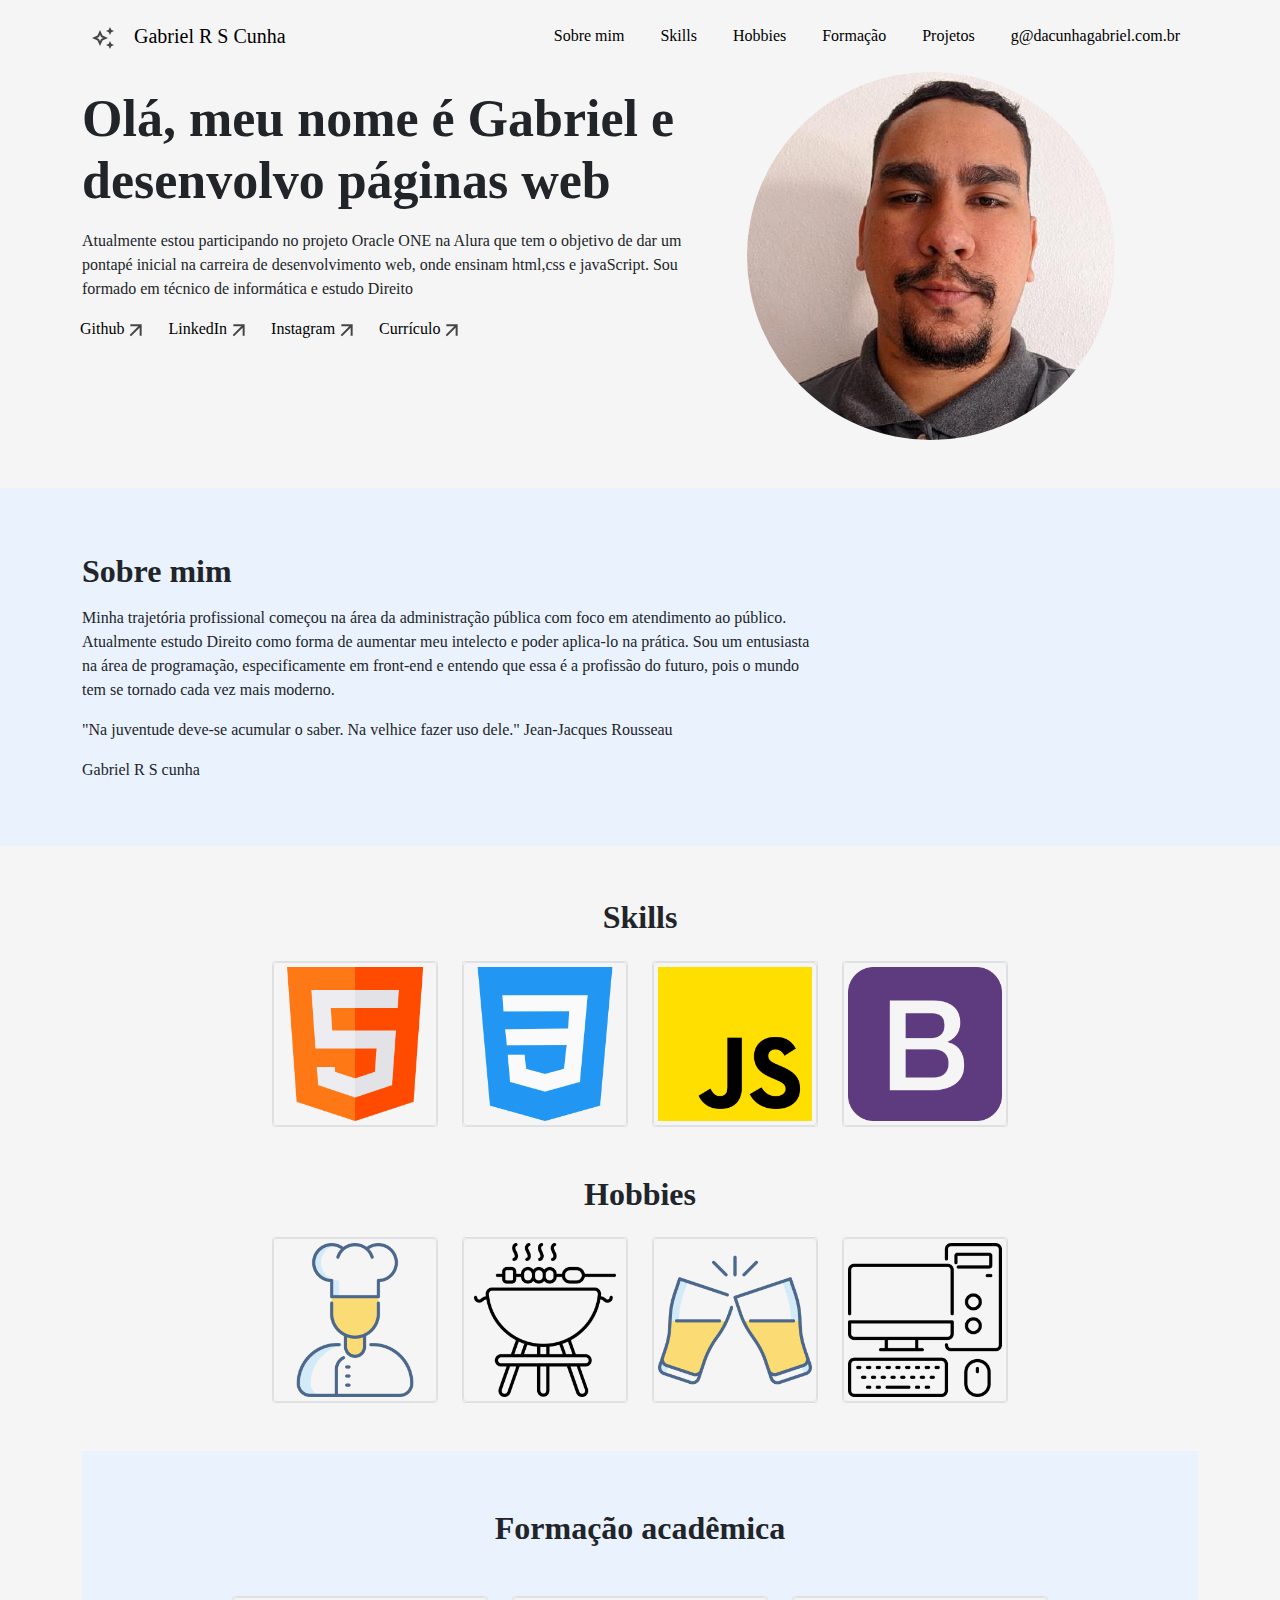
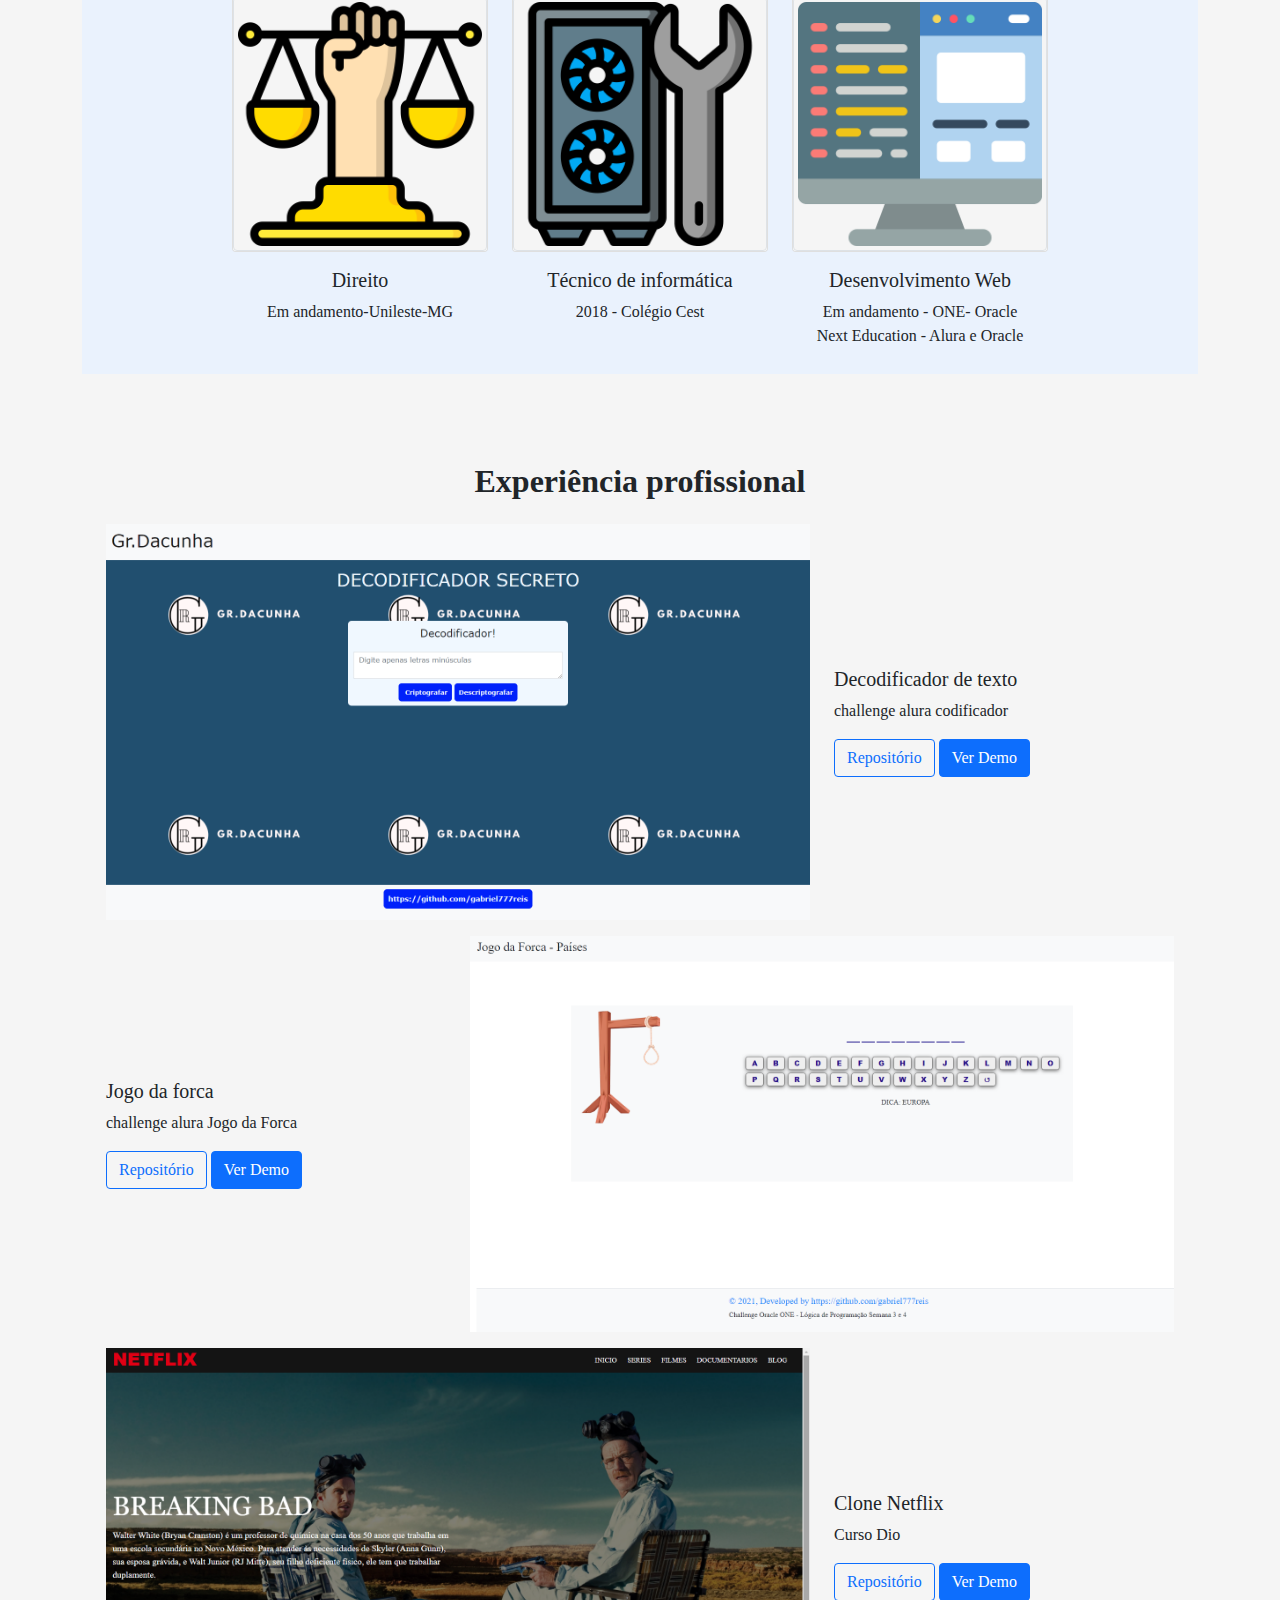
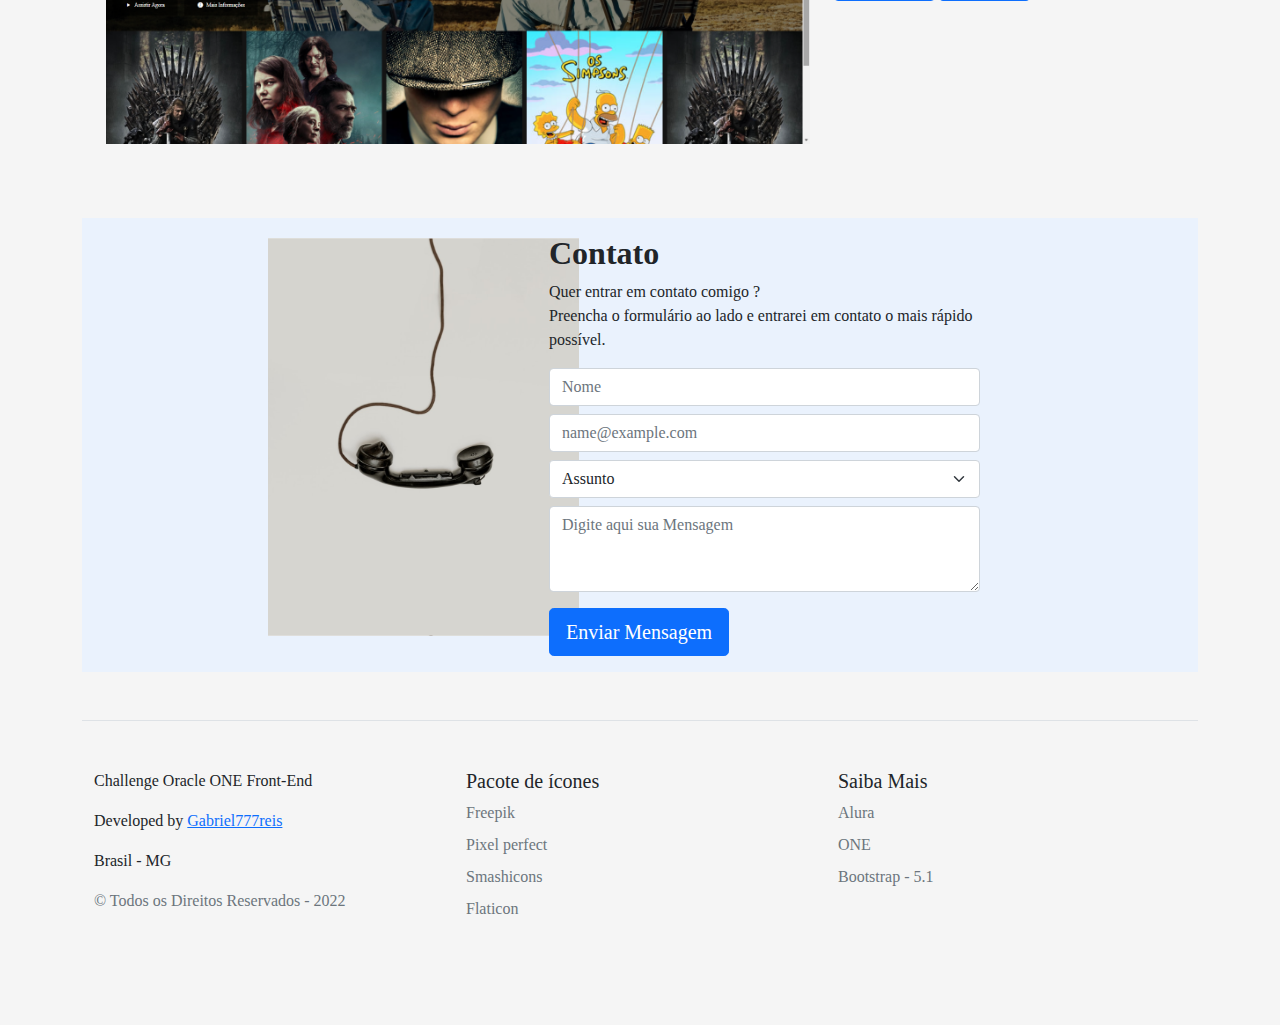
==== index.html @ b2820afa "primeiro commit, todo o projeto" ====
<!DOCTYPE html>
<html lang="pt-br">
<head>
    <meta charset="UTF-8">
    <meta http-equiv="X-UA-Compatible" content="IE=edge">
    <meta name="viewport" content="width=device-width, initial-scale=1.0">
        <!-- Bootstrap -->
    <link rel="stylesheet" href="bootstrap-5.1.3-dist/css/bootstrap.min.css"> 
    <link rel="stylesheet" href="https://cdn.jsdelivr.net/npm/bootstrap-icons@1.8.1/font/bootstrap-icons.css">
    <link rel="icon" href="/docs/5.1/assets/img/favicons/favicon.ico">

    <link rel="stylesheet" href="style.css">

    <title>My PortFolio</title>

</head>
<body>
    
    <nav  class="navbar navbar-expand-lg  sticky-top  my-2  " id="navbar-fixa" >

        <div class="container ">
           
                <a class="navbar-brand" href="#">
                    <img  src="img/Group.svg" alt="">
                </a>
                <a class="navbar-brand" href="#">Gabriel R S Cunha</a>

                <button class="navbar-toggler" type="button" data-bs-toggle="collapse" data-bs-target="#navbarNavAltMarkup" aria-controls="navbarNavAltMarkup" aria-expanded="false" aria-label="Toggle navigation">
                <span class="navbar-toggler-icon"><i class="bi bi-three-dots"></i></span>
                </button>   
         
          
                <div class="collapse navbar-collapse justify-content-md-end" id="navbarNavAltMarkup">
                        <div class="navbar-nav">
                    
                        
                        <a class="nav-link" href="#sobre">Sobre mim</a>
                        <a class="nav-link" href="#card-skills">Skills</a>
                        <a class="nav-link" href="#card-skills">Hobbies</a>
                        <a class="nav-link" href="#formacao">Formação</a>
                        <a class="nav-link" href="#experiencia-proficional">Projetos</a>
                        <a class="nav-link" href="#formulario">g@dacunhagabriel.com.br</a>
                        
                    
                        </div>
                    </div>
            
                 
        </div>
    </nav>

<!-- inicio da apresentaão  -->

     <div class="container ">

        <div class="row ">
             
                    <div class="col-md-7">
                            <p >
                            <h1 style="font-weight:bold; font-size: 52px;">Olá, meu nome é Gabriel  e desenvolvo páginas web</h1>
                            </p>

                            <p>
                             Atualmente estou participando no projeto Oracle ONE na Alura que tem o objetivo de dar um pontapé inicial na carreira de desenvolvimento web, onde ensinam html,css e javaScript. Sou formado em técnico de informática e estudo Direito
                            </p>
                  
                    <div class="row ">
                        <div class="col-sm-12 p-0">
                            <ol class="lista_links ">

                                <li><a href="https://github.com/gabriel777reis">Github</a><img src="img/arrow_back_black_24dp 1.svg"></li>
                                <li><a href="https://www.linkedin.com/in/gr-dacunha-587b9a209/">LinkedIn</a><img src="img/arrow_back_black_24dp 1.svg"></li>
                                <li><a href="https://www.instagram.com/gr.dacunha/">Instagram</a><img src="img/arrow_back_black_24dp 1.svg"></li>
                                <li><a href="curriculo.html">currículo</a><img src="img/arrow_back_black_24dp 1.svg"></li>
                                                        
                            </ol>
                        </div>
                    </div>
                            
                          
                    </div>
            
                    <div class="col-sm-5  ">
                        <img src="img/foto-perfil.jfif"   id="apresentacao-img">

                    </div>
        </div>
     
    </div>  

      <!-- inicio do sobre -->
      <div class=" container-fluid  my-5 py-5 sobre_mim" id="sobre">

        <div class="container">
           <div class="row  ">  

            
                    <div class="col-md-8  ">
                       
                        <p><h3 class="mt-1 ">Sobre mim</h3></p>
                        <p >
                            Minha trajetória profissional começou na área da administração pública com foco em atendimento ao público.
                             Atualmente estudo Direito como forma de aumentar meu intelecto e poder aplica-lo na prática. Sou um entusiasta na área de programação,
                             especificamente em front-end e entendo que essa é a profissão do futuro, pois o mundo tem se tornado cada vez mais moderno.


                        </p>
                        <p>
                            
                        "Na juventude deve-se acumular o saber. Na velhice fazer uso dele."
                        Jean-Jacques Rousseau
                        </p>
                        <p>
                            Gabriel R S cunha
                        </p>
                   
                    </div>

            </div>
        </div>    
    </div>  


    <!-- inicio do card skills -->
    <div class="container  my-5  card-skills" id="card-skills">
      
       
            <div class="row text-center">
                <div class="col-12  ">
                    <h3 class="mb-4 mt-1 ">Skills</h3>
                </div>   
            </div>
        
        
            <div class="row justify-content-md-center " >

            
                <div class="col-sm-2 " >  
                    <div class="card ">
                        <img src="img/html-5.png" alt=""class="img-thumbnail">
                    </div>
                </div>

                <div class="col-sm-2">  
                    <div class="card">
                        <img src="img/css-3.png" alt=""class="img-thumbnail">
                    </div>
                </div>

                <div class="col-sm-2">  
                    <div class="card">
                        <img src="img/js.png" alt=""class="img-thumbnail">
                    </div>
                </div>

                <div class="col-sm-2">  
                    <div class="card">
                        <img src="img/bootstrap.png" alt=""class="img-thumbnail">
                    </div>
                </div>

        
            </div>
        
            
                <!--inicio do card hobbies -->
            
             <div class="hobbies">
                    <div class="row text-center">
                        <div class="col-12  ">
                            <h3 class="my-4 mt-5 ">Hobbies</h3>
                        </div>   
                    </div>
                
                    <div class="row  justify-content-md-center">

                        

                        
                            <div class="col-sm-2">  
                                <div class="card">
                                    <img src="img/chefe-de-cozinha.png" alt="" class="img-thumbnail">
                                </div>
                            </div>

                            <div class="col-sm-2">  
                                <div class="card">
                                    <img src="img/churrasco.png" alt="" class="img-thumbnail">
                                </div>
                            </div>

                            <div class="col-sm-2">  
                                <div class="card">
                                    <img src="img/felicidades.png" alt="" class="img-thumbnail">
                                </div>
                            </div>

                            <div class="col-sm-2">  
                                <div class="card">
                                    <img src="img/computador.png" alt=" " class="img-thumbnail">
                                </div>
                            </div>

                
                    
                </div>           

            </div> <!-- fim do container geral dos card -->


  <!-- formacao academica  -->
  
    <div class="container-fluid  my-5  " id="formacao">
        <div class="row justify-content-md-center ">
        
        <div class="row">
            <div class="col-12 ">
                <h3 class="my-5 ">Formação acadêmica</h3>
            </div>   
        </div>
           

                 
                <div class="col-sm-3">  
                    <div class="card">
                        <img src="img/balancas.png" alt="" class="img-thumbnail">
                    </div>

                    <div class="card-body">
                       
                        <h5 class="card-title">Direito</h5>
                        <p class="card-text">Em andamento-Unileste-MG</p>
                        
                        
                    </div>
                </div>
    
                <div class="col-sm-3">  
                    <div class="card">
                        <img src="img/torre-de-pc.png" alt="" class="img-thumbnail">
                    </div>

                    <div class="card-body" >
                       
                        <h5 class="card-title"> Técnico de informática </h5>
                        <p class="card-text">2018 - Colégio Cest</p>
                        
                    </div>

                </div>
    
                <div class="col-sm-3">  
                    <div class="card">
                        <img src="img/desenvolvimento-web.png" alt="" class="img-thumbnail">
                    </div>

                    <div class="card-body">
                       
                        <h5 class="card-title">Desenvolvimento Web</h5>
                        <p class="card-text">Em andamento - ONE- Oracle Next Education - Alura e Oracle</p>
                        
                    </div>
                </div>
    

        </div>

    </div>     <!--  fim da fiv container formacao proficional  -->
   
   <!--topico de experiencia proficional   -->
    
   <div class="container p-4 title-experiencia" id="experiencia-proficional">
        
        <div class="row text-center">
            <div class="col-12 my-3">
                <h3>Experiência profissional</h3>
            </div>
        </div>
        
        <div class="row mb-3">
              
            <div class="col-md-8">
                <img src="img/decodificador.png" alt="" class="img-fluid">
            </div>

            <div class="col-md-4 m-auto">
               
                <h5>Decodificador de texto</h5>
                <p>challenge alura codificador</p>
                <a class="btn btn-outline-primary " href="https://github.com/gabriel777reis/challenge_oracleOne">Repositório</a>
                <a  class="btn btn-primary" href="https://gabriel777reis.github.io/challenge_oracleOne/">Ver Demo</a>

            </div>

        </div>

        <div class="row mb-3">
            
            <div class="col-md-4 m-auto">
               
                <h5>Jogo da forca </h5>
                <p>challenge alura Jogo da Forca</p>
                <a class="btn btn-outline-primary " href="https://github.com/gabriel777reis/Challenge-Oracle-ONE-jogo-da-forca">Repositório</a>
                <a  class="btn btn-primary" href="https://gabriel777reis.github.io/Challenge-Oracle-ONE-jogo-da-forca/">Ver Demo</a>

            </div>

            <div class="col-md-8 ">
                <img src="img/forca.png" alt="" class="img-fluid">
            </div>

           

        </div>

        <div class="row ">
              
            <div class="col-md-8 ">
                <img src="img/clone-netflix.png" alt="" class="img-fluid">
            </div>

            <div class="col-md-4 m-auto">
               
                <h5>Clone Netflix</h5>
                <p>Curso Dio</p>
                <a class="btn btn-outline-primary " href="https://github.com/gabriel777reis/clonenetflix">Repositório</a>
                <a  class="btn btn-primary" href="https://gabriel777reis.github.io/clonenetflix/">Ver Demo</a>
            </div>

        </div>

    </div>  

<!-- inicio do formulario -->
   

      
    <div class="container ">
       
        <form class="row  needs-validation " novalidate id="formulario" method="post" action="">

            <div class="row justify-content-md-center my-3">
                        
                        <div class="col-md-3 p-1">
                            <img src="img/imagem-contato.svg" alt="" class="img-formulario  "  >
                        </div>

                <div class="col-md-5 ">

                    <div class="row ">
                            <h3 class=" ">Contato</h3> 
                    
                        <div >
                            <p>Quer entrar em contato comigo ?<br> Preencha o formulário ao lado e entrarei em contato o mais rápido possível.</p>
                        </div>
                    </div>


                        <div class="mb-2">
                            
                            <input type="text" class="form-control" id="validationCustom01" placeholder="Nome"  required >
                        
                        </div>
                        <div class="mb-2">
                            
                            <input type="email" class="form-control" id="exampleFormControlInput1" placeholder="name@example.com" required>
                        </div>

                        <div class="mb-2">
                            <select type="checkbox" class="form-select" aria-label="Default select example">
                                <option selected>Assunto</option>
                                <option value="1">Duvidas</option>
                                <option value="2">Trabalho</option>
                                <option value="3">Outros</option>
                            </select>
                        </div>

                        <div class="mb-3">
                            
                            <textarea type="text" class="form-control" id="exampleFormControlTextarea1" rows="3" placeholder="Digite aqui sua Mensagem"></textarea>
                        </div>
                        
                            <div class="col-12">
                                <button class="btn btn-primary btn-lg" type="submit" value="Send email">Enviar Mensagem</button>
                                
                            </div>
                            
                 </div>

           </div>
        </form>
    </div>  



    <div class="container">
        <footer class="row row-cols-3 py-5 my-5 border-top">
          <div class="col">
           <p>Challenge Oracle ONE Front-End</p>
            <p>Developed by <a href="https://github.com/gabriel777reis"> Gabriel777reis</a></p>
            <p>Brasil - MG</p>
            <p class="text-muted justify-content-center">&copy;  Todos os Direitos Reservados - 2022 </p>
          
        </div>
      
        
      
          <div class="col">
            <h5>Pacote de ícones</h5>
            <ul class="nav flex-column">
              <li class="nav-item mb-2"><a href="https://www.flaticon.com/br/icones-gratis/html-5" class="nav-link p-0 text-muted"> Freepik</a></li>
              <li class="nav-item mb-2"><a href="https://www.flaticon.com/br/icones-gratis/html-5" class="nav-link p-0 text-muted">Pixel perfect</a></li>
              <li class="nav-item mb-2"><a href="https://www.flaticon.com/br/icones-gratis/escalas" class="nav-link p-0 text-muted"> Smashicons</a></li>
              <li class="nav-item mb-2"><a href="https://www.flaticon.com/br/" class="nav-link p-0 text-muted">Flaticon</a></li>
            </ul>
          </div>
      
          <div class="col">
            <h5>Saiba Mais</h5>
            <ul class="nav flex-column">
              <li class="nav-item mb-2"><a href="https://www.alura.com.br/" class="nav-link p-0 text-muted">Alura</a></li>
              <li class="nav-item mb-2"><a href="https://www.oracle.com/br/education/oracle-next-education/" class="nav-link p-0 text-muted">ONE</a></li>
              <li class="nav-item mb-2"><a href="https://getbootstrap.com/" class="nav-link p-0 text-muted">Bootstrap - 5.1</a></li>
              
            </ul>
          </div>
          
          
        </footer>
      </div>

    

   

    
 <!-- Inclui todos os plugins compilados (abaixo), ou inclua arquivos separadados se necessário -->
    <script  src="bootstrap-5.1.3-dist/js/bootstrap.bundle.min.js"></script>

    <script src="main.js"></script>
</body>
</html>
---- style.css ----
html, body{
    font-family: Raleway;
    background-color:#F5F5F5;
    padding: 0;
    margin: 0;
   
   

}


#navbar-fixa{
    background-color:#F5F5F5;
    
}

#navbar-fixa a {
    margin: 0 10px;

}



.navbar-nav a{
    color: black;
   
}

.navbar-brand{
    color: black;
}


#apresentacao-img{
    border-radius: 200px;
        width: 368px;
        height: 368px;
    
}

.lista_links{
    display: flex;
    list-style-type: none;
    padding: 0;  
   
}

.lista_links li{
    margin: 0 10px;
    padding: 0;
    text-transform: capitalize;
}

.lista_links a{
    text-decoration: none;
    color: black;
}


.lista_links li:hover{
    background-color: #EAF2FD;
    ;
}



.sobre_mim {
    background: #EAF2FD;
   
    
     
}




.card-skills img{
    background-color:#F5F5F5;
    
}

#formacao{

    padding: 10px;
    text-align: center;
    background: #EAF2FD;
}



.title-experiencia .button{
    width: 100px;
    color: red;
}



#formulario{

    margin-top: 50px;
    
    background: #EAF2FD;
}



h3{
    font-weight: bold;
    font-size: 32px;
}



.img-formulario {
    height: 398px;
    
}


/* 
footer{
    
    background-color: aqua;
} */
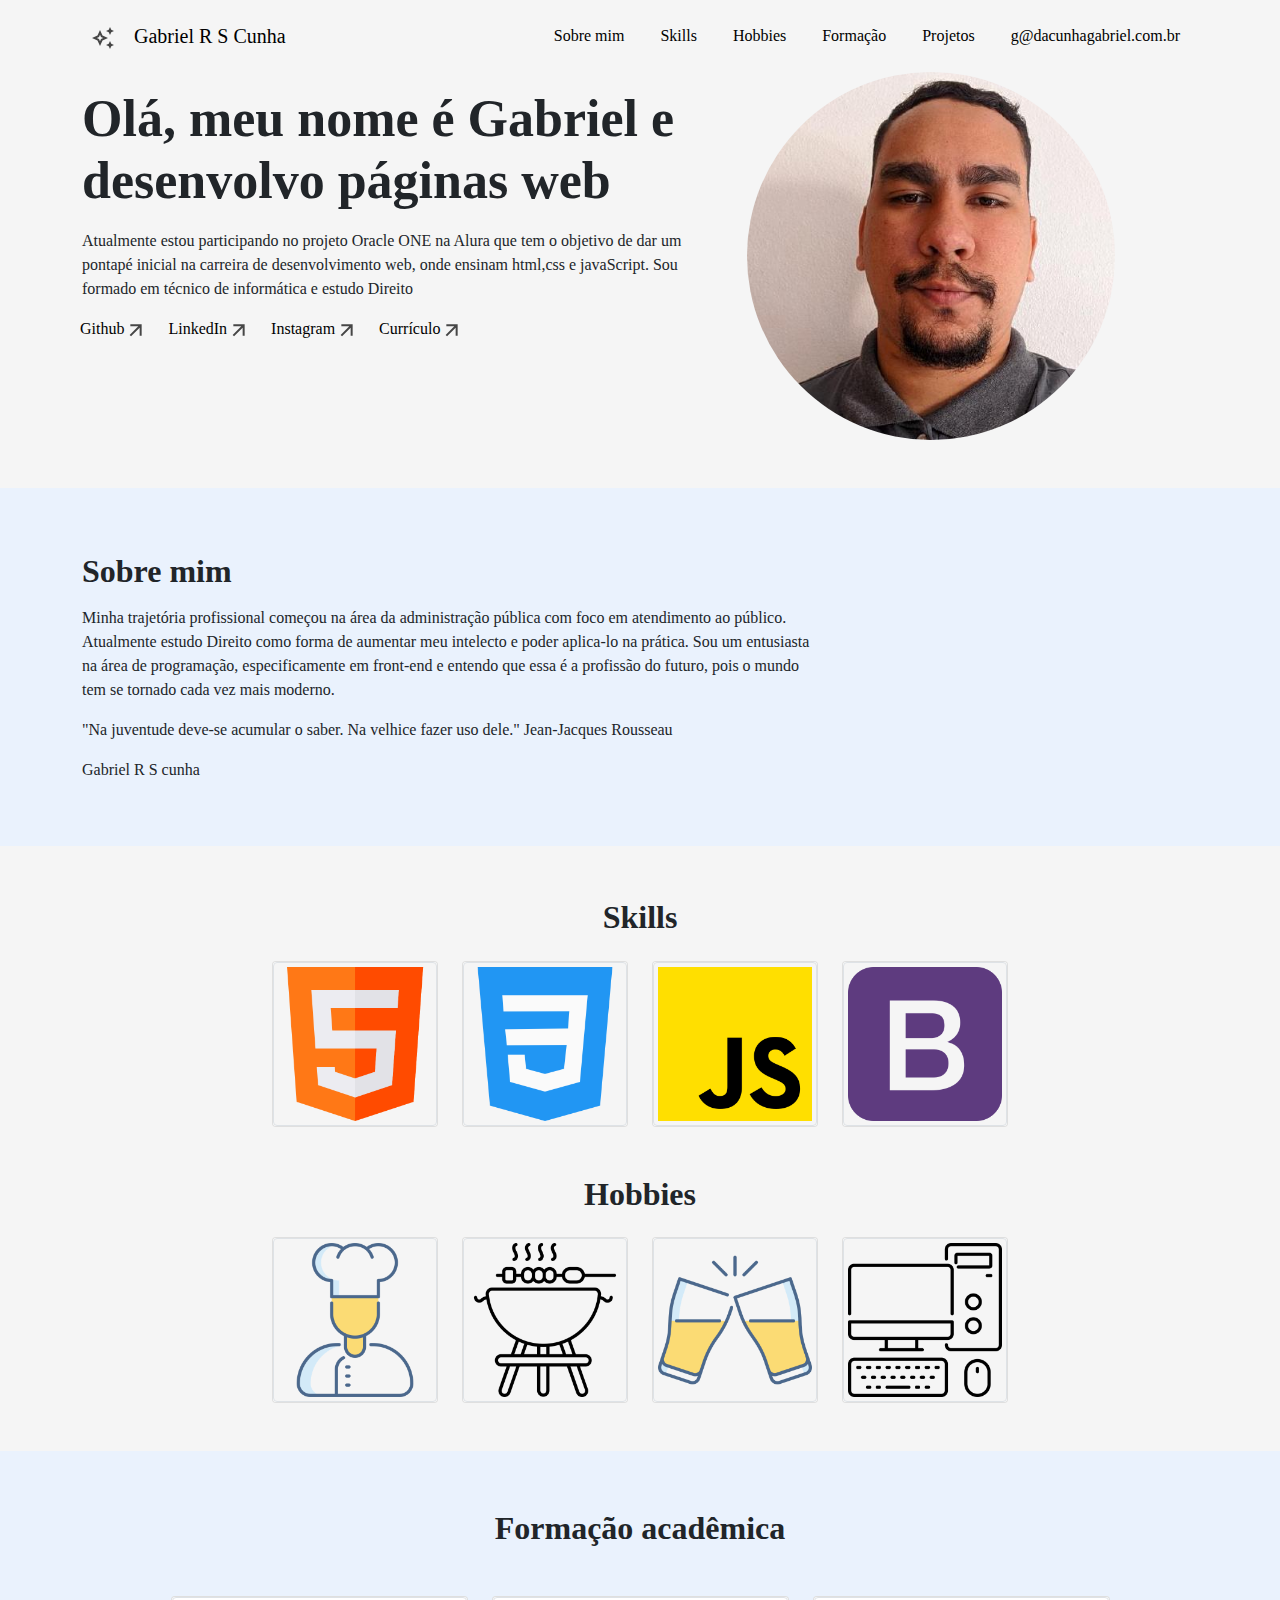
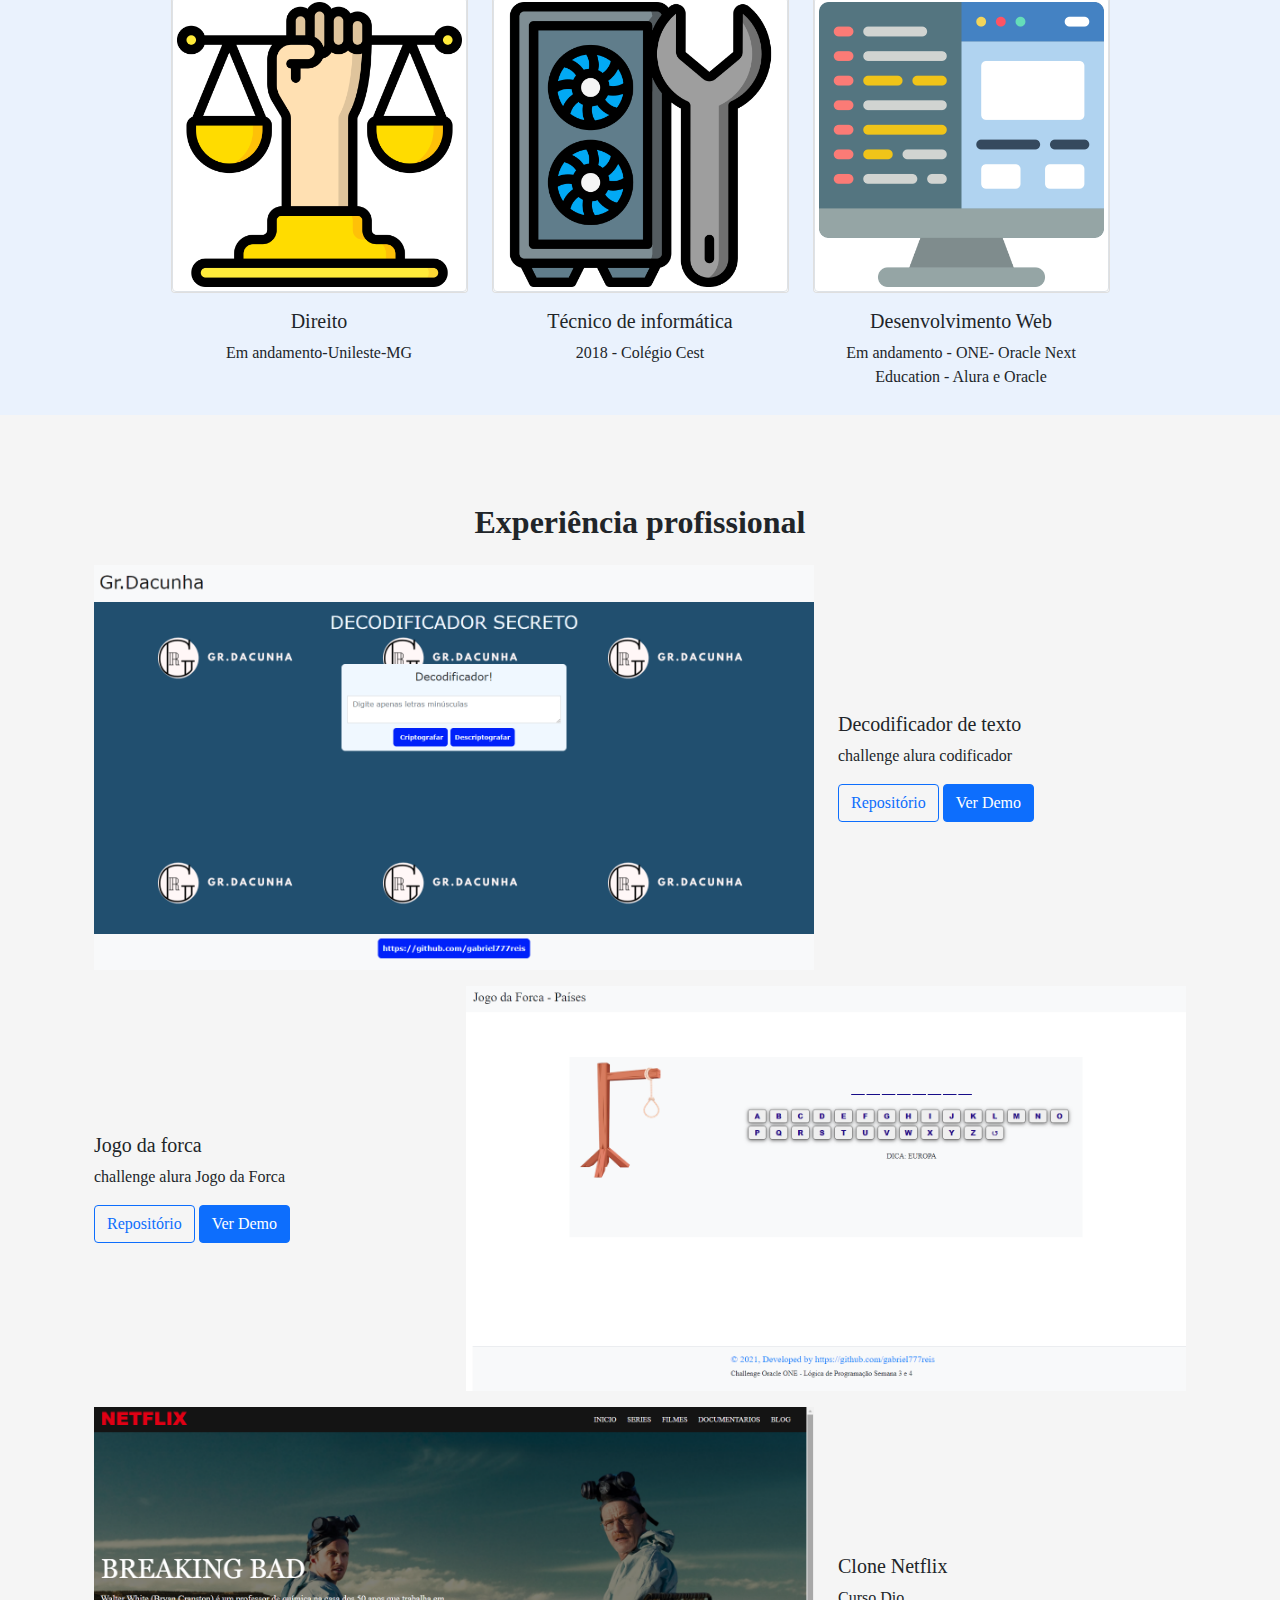
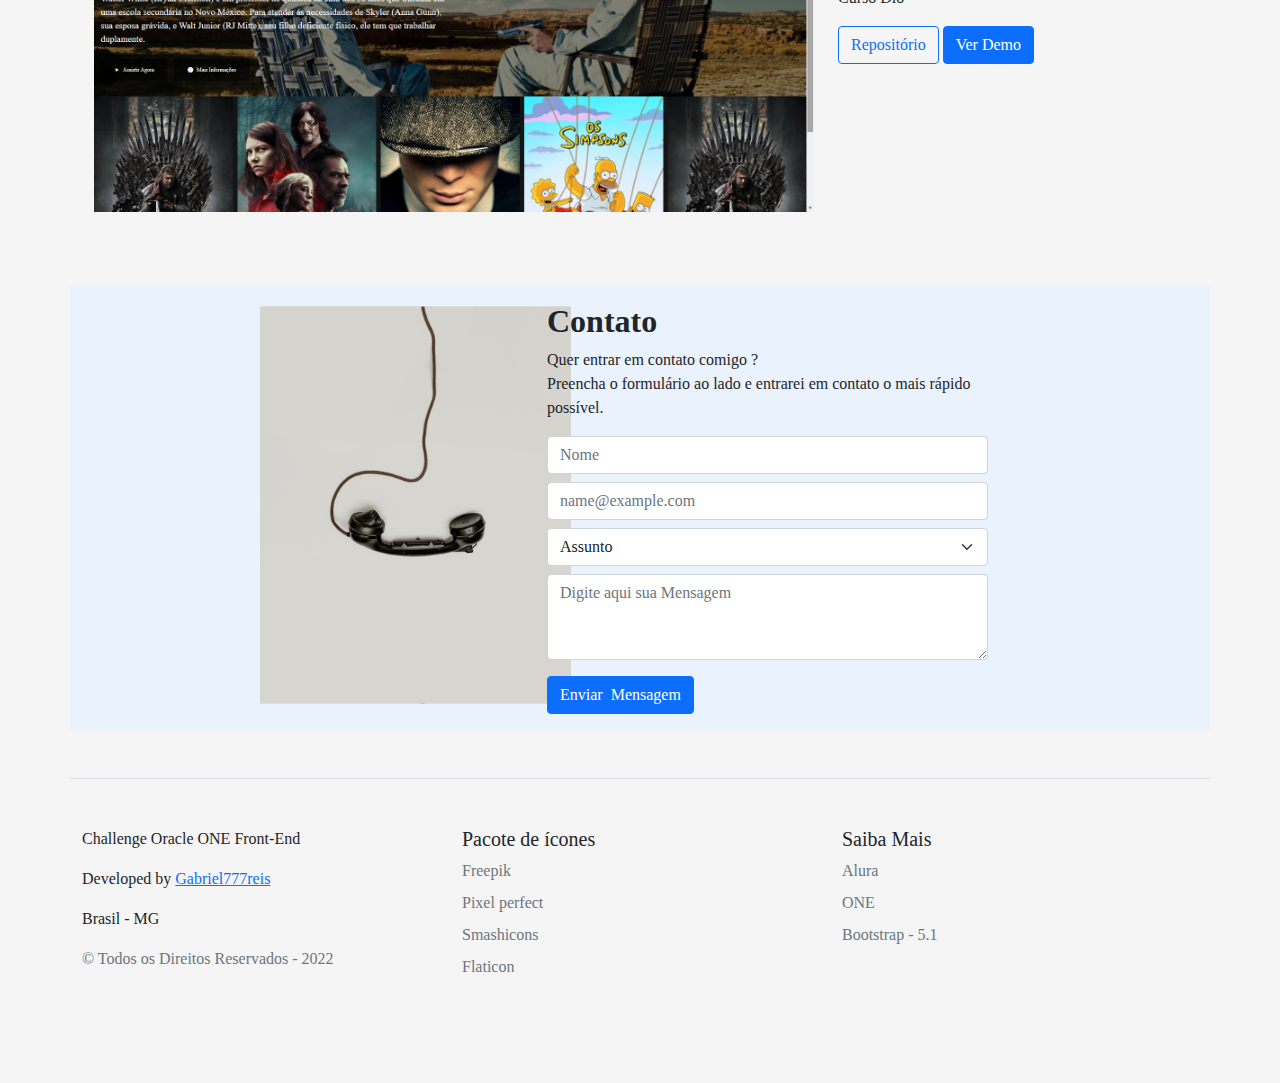
==== commit b757938e: "atualizacao de responsavidade, despositivo max-600" ====
--- a/index.html
+++ b/index.html
@@ -21,7 +21,7 @@
         <div class="container ">
            
                 <a class="navbar-brand" href="#">
-                    <img  src="img/Group.svg" alt="">
+                    <img  src="img/Group.svg" alt="" >
                 </a>
                 <a class="navbar-brand" href="#">Gabriel R S Cunha</a>
 
@@ -51,13 +51,13 @@
 
 <!-- inicio da apresentaão  -->
 
-     <div class="container ">
+     <div class="container titulo-ola">
 
         <div class="row ">
              
                     <div class="col-md-7">
                             <p >
-                            <h1 style="font-weight:bold; font-size: 52px;">Olá, meu nome é Gabriel  e desenvolvo páginas web</h1>
+                            <h1 style="font-weight:bold; " >Olá, meu nome é Gabriel  e desenvolvo páginas web</h1>
                             </p>
 
                             <p>
@@ -81,7 +81,7 @@
                     </div>
             
                     <div class="col-sm-5  ">
-                        <img src="img/foto-perfil.jfif"   id="apresentacao-img">
+                        <img src="img/foto-perfil.jfif"   id="apresentacao-img" >
 
                     </div>
         </div>
@@ -132,7 +132,7 @@
             </div>
         
         
-            <div class="row justify-content-md-center " >
+            <div class="row justify-content-md-center card-bloco1" >
 
             
                 <div class="col-sm-2 " >  
@@ -172,9 +172,7 @@
                         </div>   
                     </div>
                 
-                    <div class="row  justify-content-md-center">
-
-                        
+                    <div class="row  justify-content-md-center card-bloco2">
 
                         
                             <div class="col-sm-2">  
@@ -205,7 +203,9 @@
                     
                 </div>           
 
-            </div> <!-- fim do container geral dos card -->
+            </div> 
+            
+           </div> <!-- fim do container geral dos card -->
 
 
   <!-- formacao academica  -->
@@ -321,7 +321,7 @@
 
             <div class="col-md-4 m-auto">
                
-                <h5>Clone Netflix</h5>
+                <h5 >Clone Netflix</h5>
                 <p>Curso Dio</p>
                 <a class="btn btn-outline-primary " href="https://github.com/gabriel777reis/clonenetflix">Repositório</a>
                 <a  class="btn btn-primary" href="https://gabriel777reis.github.io/clonenetflix/">Ver Demo</a>
@@ -337,12 +337,12 @@
       
     <div class="container ">
        
-        <form class="row  needs-validation " novalidate id="formulario" method="post" action="">
+        <form class="row  needs-validation " novalidate id="formulario" method="POST" >
 
             <div class="row justify-content-md-center my-3">
                         
                         <div class="col-md-3 p-1">
-                            <img src="img/imagem-contato.svg" alt="" class="img-formulario  "  >
+                            <img src="img/imagem-contato.svg" alt="" class="img-formulario">
                         </div>
 
                 <div class="col-md-5 ">
@@ -358,17 +358,17 @@
 
                         <div class="mb-2">
                             
-                            <input type="text" class="form-control" id="validationCustom01" placeholder="Nome"  required >
+                            <input type="text" class="form-control" id="nomesobrenome" placeholder="Nome"  required >
                         
                         </div>
                         <div class="mb-2">
                             
-                            <input type="email" class="form-control" id="exampleFormControlInput1" placeholder="name@example.com" required>
+                            <input type="email" class="form-control" id="email" placeholder="name@example.com" required>
                         </div>
 
                         <div class="mb-2">
-                            <select type="checkbox" class="form-select" aria-label="Default select example">
-                                <option selected>Assunto</option>
+                            <select  class="form-select" aria-label="Default select example" id="assunto" required>
+                                <option selected disabled value="">Assunto</option>
                                 <option value="1">Duvidas</option>
                                 <option value="2">Trabalho</option>
                                 <option value="3">Outros</option>
@@ -376,24 +376,23 @@
                         </div>
 
                         <div class="mb-3">
-                            
-                            <textarea type="text" class="form-control" id="exampleFormControlTextarea1" rows="3" placeholder="Digite aqui sua Mensagem"></textarea>
+                            <textarea type="text" class="form-control" id="mensagem" rows="3" placeholder="Digite aqui sua Mensagem"></textarea>
                         </div>
                         
                             <div class="col-12">
-                                <button class="btn btn-primary btn-lg" type="submit" value="Send email">Enviar Mensagem</button>
-                                
+                                <input type="submit" value="Enviar  Mensagem" class="btn btn-primary"> 
                             </div>
                             
                  </div>
 
            </div>
         </form>
-    </div>  
-
-
-
-    <div class="container">
+   
+    </div>   <!-- fim da div container -->
+
+
+
+    <div class="container rodape">
         <footer class="row row-cols-3 py-5 my-5 border-top">
           <div class="col">
            <p>Challenge Oracle ONE Front-End</p>
--- a/style.css
+++ b/style.css
@@ -30,6 +30,9 @@
     color: black;
 }
 
+.titulo-ola h1{
+    font-size: 52px;
+}
 
 #apresentacao-img{
     border-radius: 200px;
@@ -117,9 +120,77 @@
 }
 
 
-/* 
-footer{
+@media screen and (max-width: 600px) { 
+  
+    .titulo-ola h1
+    {
+        font-size:26px;
+        width: 70%;
+    }
+
     
-    background-color: aqua;
-} */
+  
+    #apresentacao-img
+    
+    {
+        width: 300px;
+        height: 300px;
+        
+       
+        
+    }
+    
+    .card-bloco1 .col-sm-2 
+    {
+        width: 45%;
+        margin-bottom: 10px;
+       justify-content: none;
+       margin-left: 10px; 
+       
 
+    }
+
+   
+    .card-bloco2 .col-sm-2
+    {
+        width: 45%;
+        margin-bottom: 10px;
+       justify-content: none;
+       margin-left: 10px; 
+
+    }
+
+    
+    #formacao, #card-body, h5{
+        font-size: 80%;
+        margin: 0;
+    }
+
+    .card-text{
+        font-size: 80%;
+    }
+
+    .col-sm-3{
+        width: 30%;
+    }
+
+    #experiencia-proficional, h5{
+        width: 90%;
+        margin-top: 10px ;
+        
+    }
+
+    .title-experiencia{
+        margin: 0;
+        padding: 0;
+    }
+   
+    .img-formulario{
+        display: none;
+    }
+
+    .rodape{
+        width: 80%;
+    }
+}
+
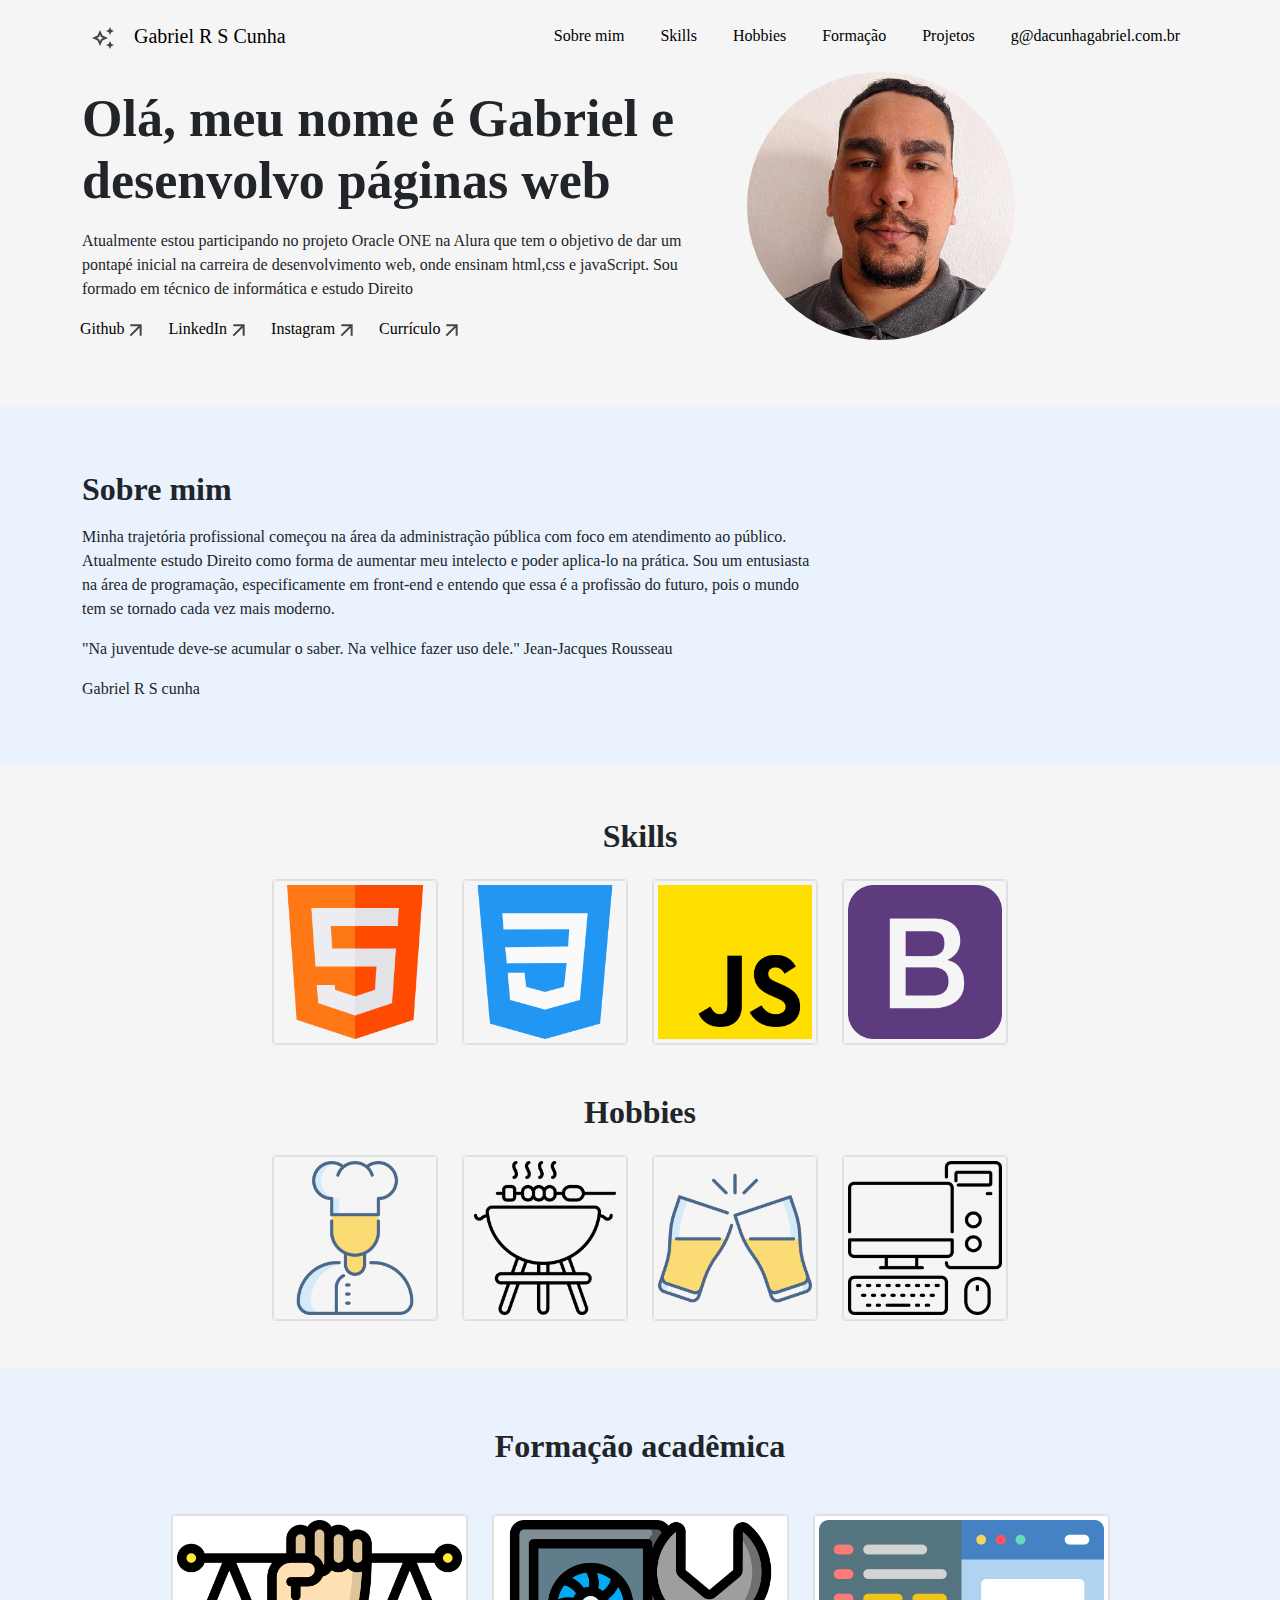
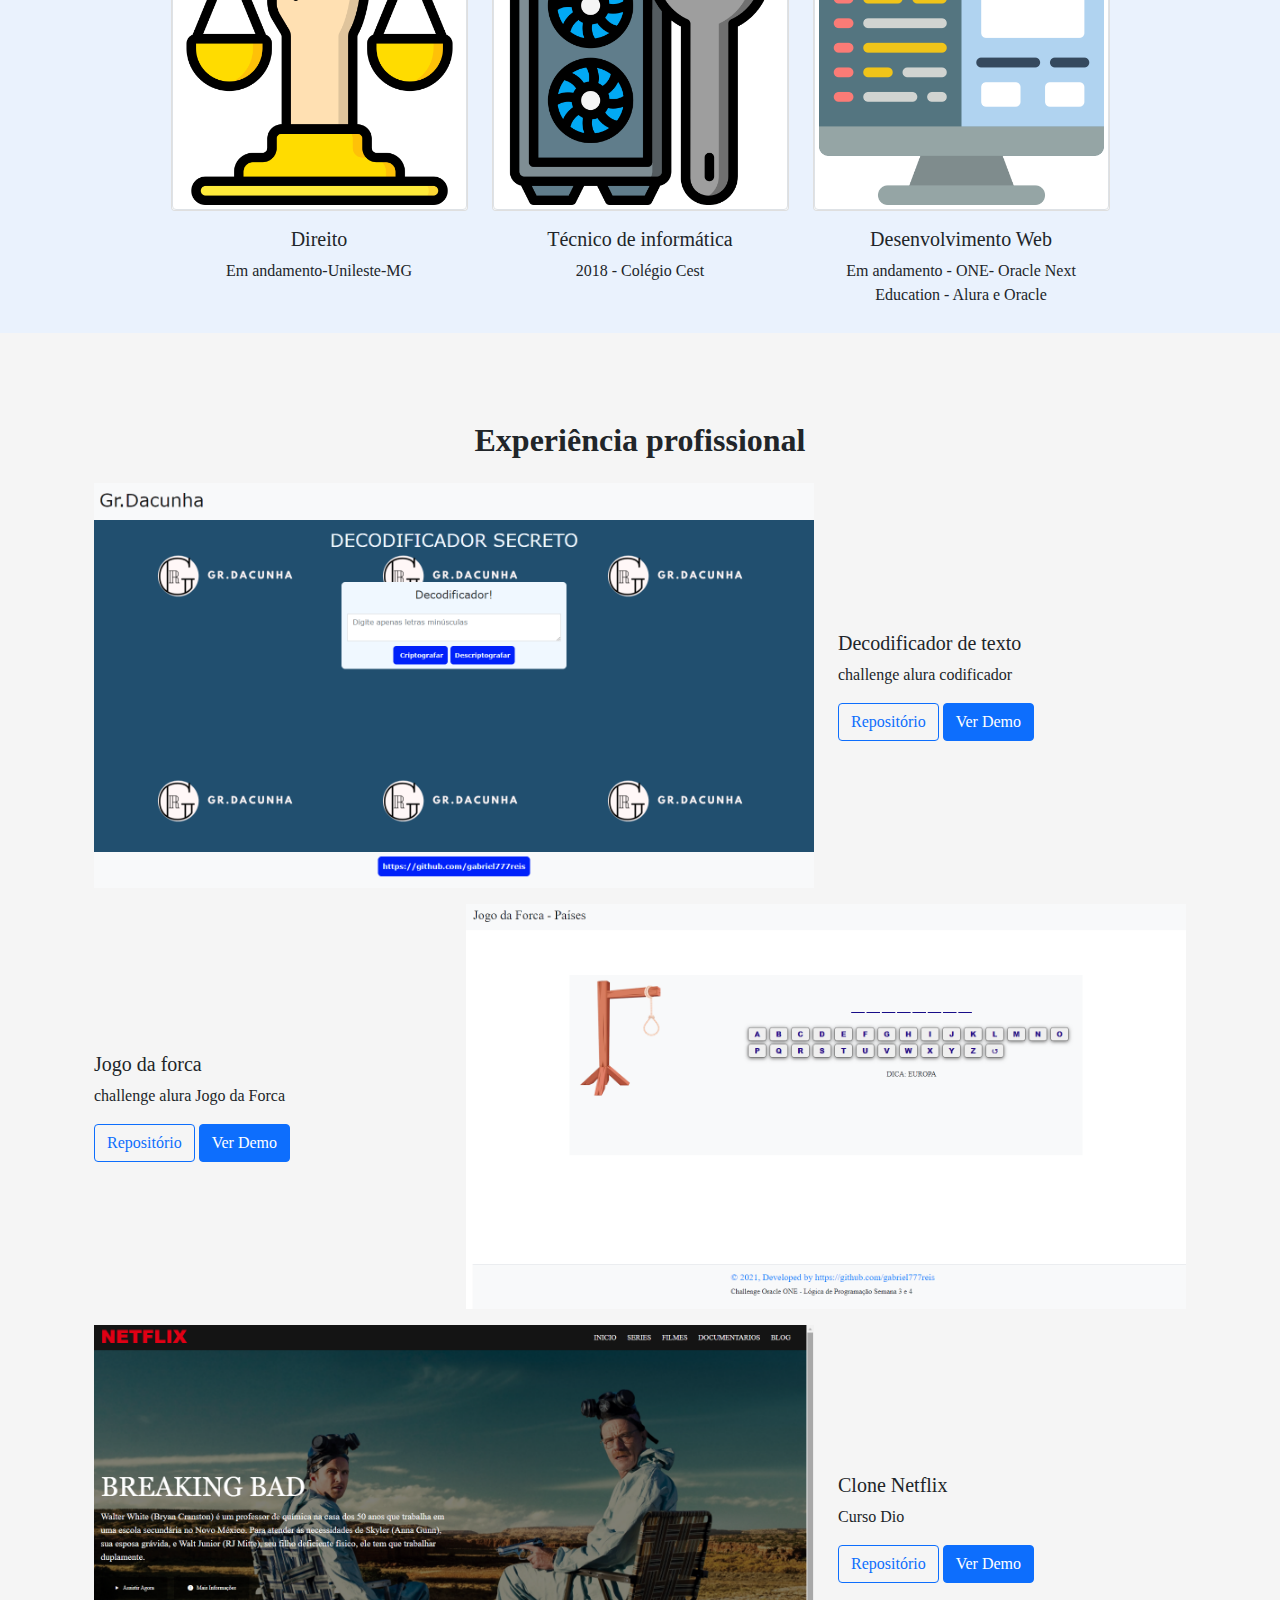
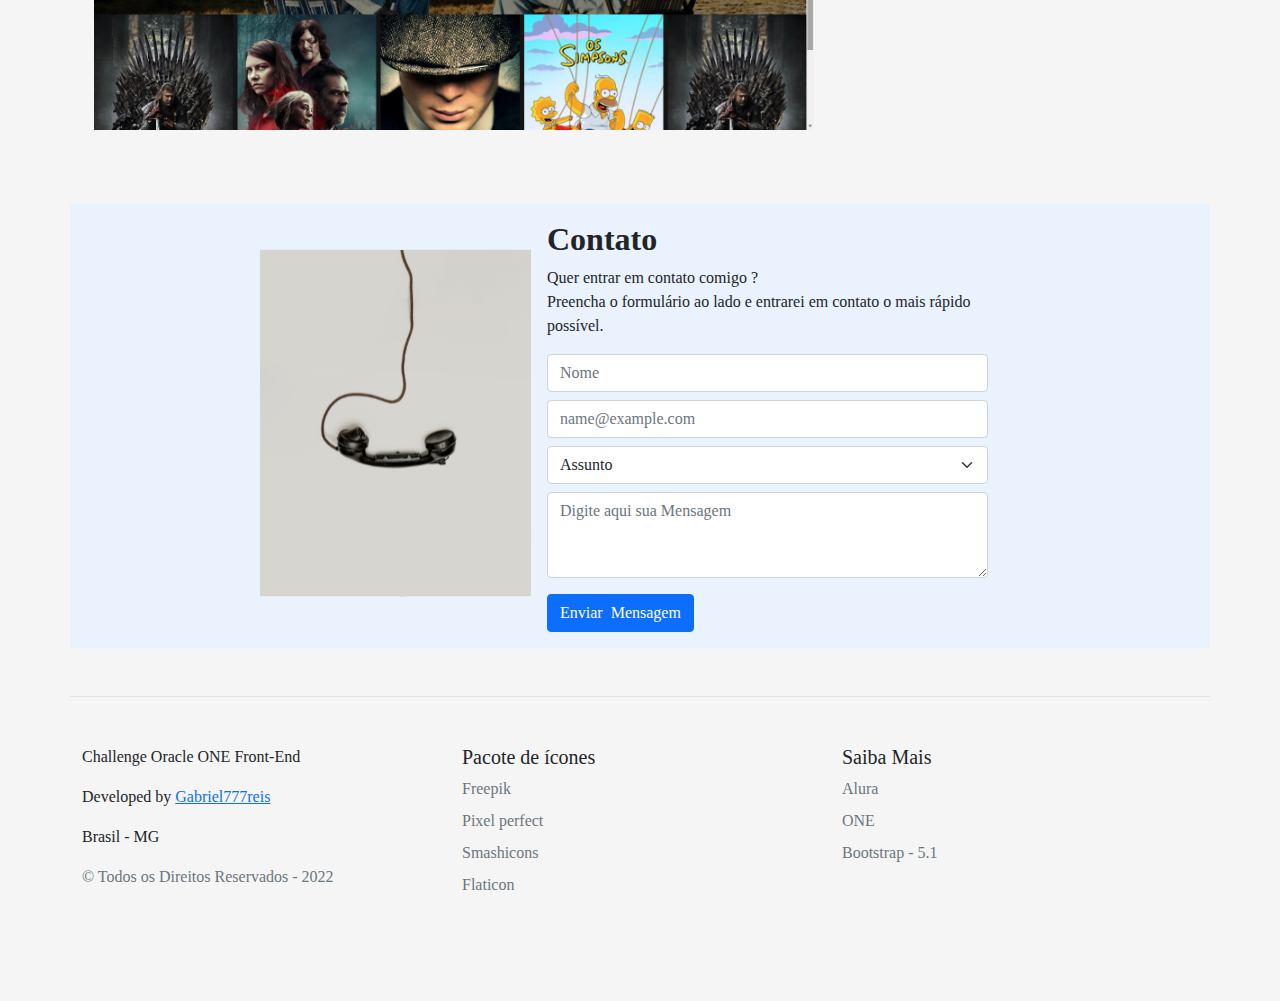
==== commit 37d79ed8: "foi melhorado a imagem de perfil em dispositivos pequenos e reformulado a pagina curriculo" ====
--- a/index.html
+++ b/index.html
@@ -342,7 +342,7 @@
             <div class="row justify-content-md-center my-3">
                         
                         <div class="col-md-3 p-1">
-                            <img src="img/imagem-contato.svg" alt="" class="img-formulario">
+                            <img src="img/imagem-contato.svg" alt="" class="img-formulario img-fluid">
                         </div>
 
                 <div class="col-md-5 ">
--- a/style.css
+++ b/style.css
@@ -36,8 +36,8 @@
 
 #apresentacao-img{
     border-radius: 200px;
-        width: 368px;
-        height: 368px;
+        width: 268px;
+        height: 268px;
     
 }
 
@@ -74,9 +74,6 @@
      
 }
 
-
-
-
 .card-skills img{
     background-color:#F5F5F5;
     
@@ -125,19 +122,23 @@
     .titulo-ola h1
     {
         font-size:26px;
-        width: 70%;
-    }
-
-    
+        width: 50%;
+    }
+
+    .titulo-ola .col-sm-5{
+      position: absolute;
+      margin-left: 50%;
+      width: 150px;
+      height: 150px; 
+    }
+ 
   
     #apresentacao-img
     
     {
-        width: 300px;
-        height: 300px;
-        
-       
-        
+        width: 120px;
+        height: 120px;
+          
     }
     
     .card-bloco1 .col-sm-2 
@@ -146,8 +147,6 @@
         margin-bottom: 10px;
        justify-content: none;
        margin-left: 10px; 
-       
-
     }
 
    
@@ -157,40 +156,71 @@
         margin-bottom: 10px;
        justify-content: none;
        margin-left: 10px; 
-
-    }
-
-    
-    #formacao, #card-body, h5{
+    }
+
+    
+    #formacao, #card-body, h5
+    {
         font-size: 80%;
         margin: 0;
     }
 
-    .card-text{
+    .card-text
+    {
         font-size: 80%;
     }
 
-    .col-sm-3{
+    .col-sm-3
+    {
         width: 30%;
     }
 
-    #experiencia-proficional, h5{
+    #experiencia-proficional, h5
+    {
         width: 90%;
-        margin-top: 10px ;
-        
-    }
-
-    .title-experiencia{
+        margin-top: 10px ;  
+    }
+
+    .title-experiencia
+    {
         margin: 0;
         padding: 0;
     }
    
-    .img-formulario{
+    .img-formulario
+    {
         display: none;
     }
 
-    .rodape{
+    .rodape
+    {
         width: 80%;
     }
 }
 
+
+@media screen and (max-width: 800px) { 
+  
+    .titulo-ola h1
+    {
+        font-size:26px;
+        width: 50%;
+    }
+
+    .titulo-ola .col-sm-5{
+      position: absolute;
+      margin-left: 50%;
+      width: 150px;
+      height: 150px; 
+    }
+ 
+  
+    #apresentacao-img
+    
+    {
+        width: 120px;
+        height: 120px;
+          
+    }
+
+}
